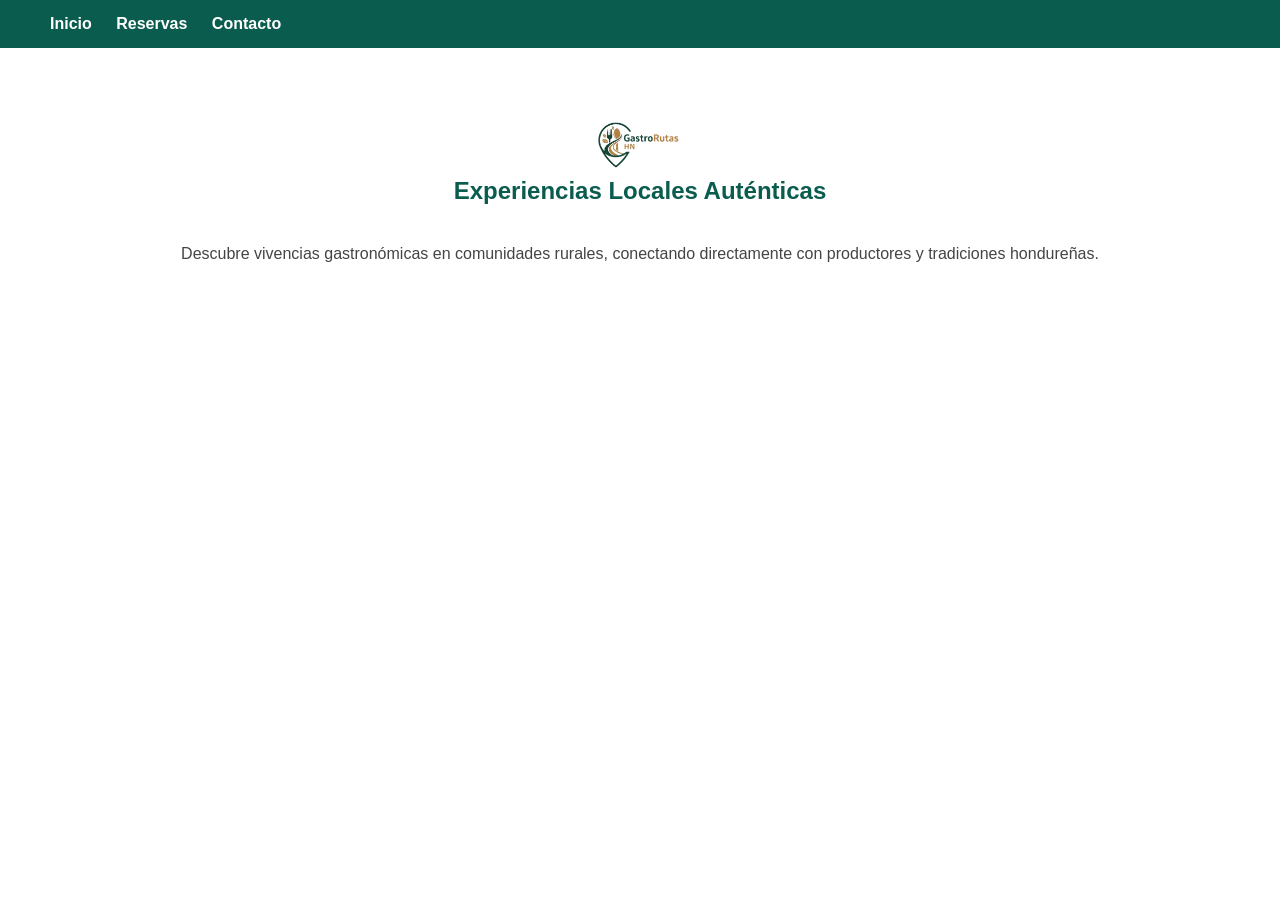
==== experiencias.html @ 40c4cced "Add files via upload" ====
<!DOCTYPE html>
<html lang="es">
<head>
    <meta charset="UTF-8">
    <title>Experiencias Locales | GastroRutas HN</title>
    <link rel="stylesheet" href="styles.css">
</head>
<body>

<header class="header">
        <nav class="menu">
        <a href="index.html">Inicio</a>
        <a href="index.html#reservas">Reservas</a>
        <a href="index.html#contacto">Contacto</a>
    </nav>
</header>

<section class="section">
    <div class="logo">
        <img src="Logo_sf.png" alt="GastroRutas HN">
    </div>
    <h2>Experiencias Locales Auténticas</h2>
    <p>
        Descubre vivencias gastronómicas en comunidades rurales, 
        conectando directamente con productores y tradiciones hondureñas.
    </p>
</section>

</body>
</html>
---- styles.css ----
:root {
    --verde: #0a5c4e;
    --verde-claro: #e8f2ee;
    --dorado: #e5cb8e;
    --blanco: #ffffff;
    --gris: #444;
}

* {
    margin: 0;
    padding: 0;
    box-sizing: border-box;
    font-family: Arial, sans-serif;
}

body {
    color: var(--gris);
    background-color: var(--blanco);
}

/* HEADER */
.header {
    display: flex;
    justify-content: space-between;
    align-items: center;
    padding: 15px 30px;
    background-color: var(--verde);
    position: sticky;
    top: 0;
    z-index: 1000;
}

.logo img {
    height: 55px;
}

.menu a {
    color: var(--blanco);
    margin-left: 20px;
    text-decoration: none;
    font-weight: 600;
}

.menu a:hover {
    color: var(--dorado);
}

/* HERO */
.hero {
    background-color: var(--verde-claro);
    text-align: center;
    padding: 90px 20px;
}

.hero h1 {
    font-size: 2.5rem;
    color: var(--verde);
}

.hero p {
    margin: 20px 0;
    font-size: 1.1rem;
}

.hero-buttons {
    margin-top: 25px;
}

/* SECTIONS */
.section {
    padding: 70px 40px;
    text-align: center;
}

.section.alt {
    background-color: var(--verde-claro);
}

h2 {
    margin-bottom: 40px;
    color: var(--verde);
}

/* FEATURES */
.feature {
    background: var(--verde-claro);
    padding: 25px;
    border-radius: 20px;
    font-weight: 600;
    text-decoration: none;
    color: var(--verde);
    transition: 0.3s;
    display: inline-block;
}

.feature:hover {
    background: var(--dorado);
    color: var(--verde);
    transform: translateY(-5px);
}


/* CARDS */
.cards {
    display: flex;
    justify-content: center;
    gap: 30px;
    flex-wrap: wrap;
}

.card {
    background: var(--blanco);
    padding: 25px;
    width: 280px;
    border-radius: 20px;
    box-shadow: 0 10px 25px rgba(0,0,0,0.08);
}

.card.small {
    width: 200px;
}

.precio {
    color: var(--verde);
    font-weight: bold;
    margin: 15px 0;
}

/* BUTTONS */
.btn {
    display: inline-block;
    margin-top: 15px;
    padding: 12px 25px;
    background: var(--dorado);
    color: var(--verde);
    border-radius: 30px;
    text-decoration: none;
    font-weight: 600;
}

.btn.outline {
    background: transparent;
    border: 2px solid var(--dorado);
}

.btn:hover {
    opacity: 0.85;
}

/* STEPS */
.steps {
    display: flex;
    justify-content: center;
    gap: 25px;
    flex-wrap: wrap;
}

.step {
    background: var(--verde-claro);
    padding: 20px;
    border-radius: 15px;
    font-weight: 600;
}

/* FORM */
.form {
    max-width: 500px;
    margin: auto;
    display: flex;
    flex-direction: column;
    gap: 15px;
}

.form input,
.form select,
.form textarea {
    padding: 12px;
    border-radius: 10px;
    border: 1px solid #ccc;
}

.form button {
    background: var(--verde);
    color: var(--blanco);
    padding: 14px;
    border: none;
    border-radius: 30px;
    font-weight: bold;
    cursor: pointer;
}

.form button:hover {
    background: #16382a;
}

/* FOOTER */
.footer {
    background: var(--verde);
    color: var(--blanco);
    text-align: center;
    padding: 30px 20px;
}

section {
    scroll-margin-top: 90px;
}
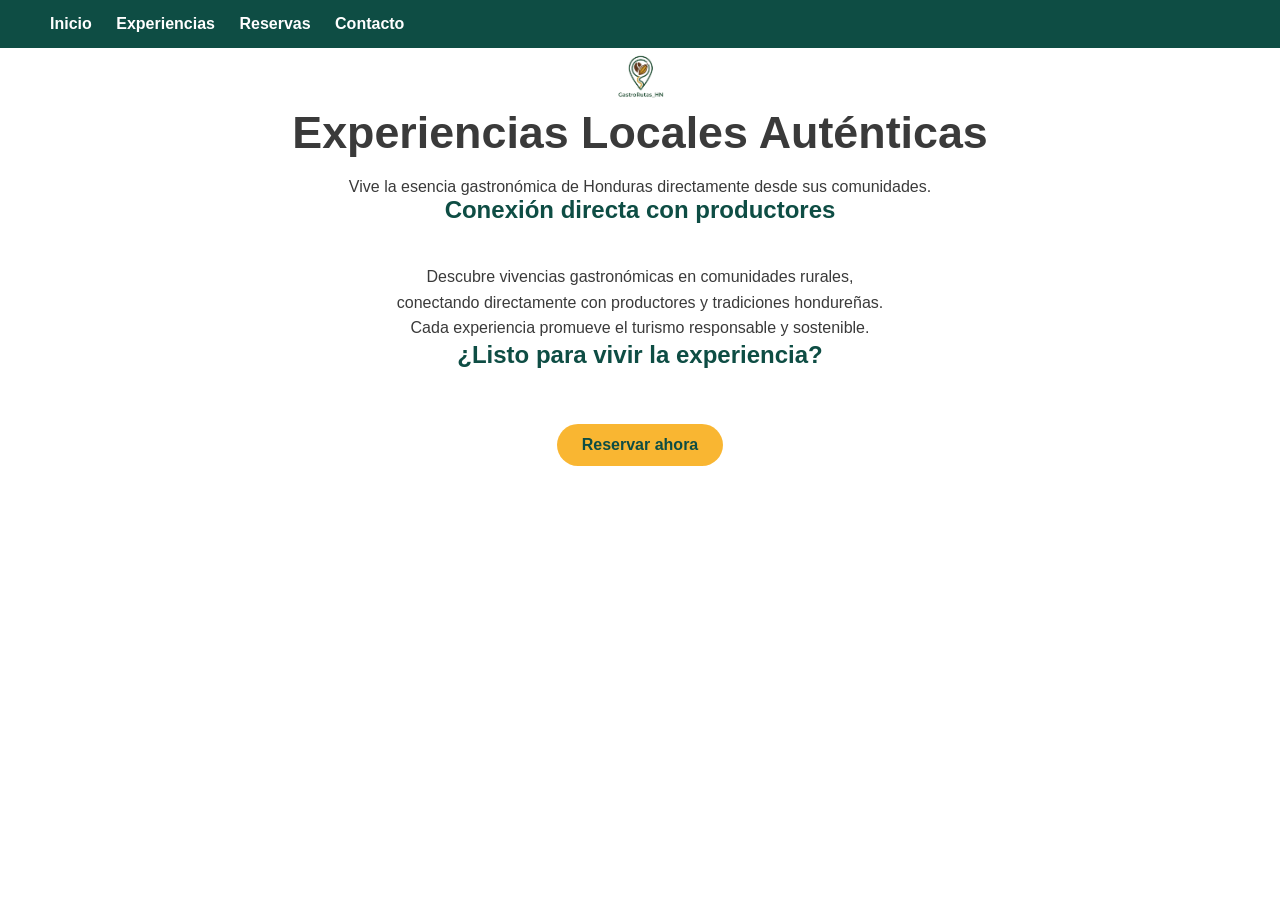
==== commit 4c6e1d02: "Add files via upload" ====
--- a/experiencias.html
+++ b/experiencias.html
@@ -3,28 +3,68 @@
 <head>
     <meta charset="UTF-8">
     <title>Experiencias Locales | GastroRutas HN</title>
+    <meta name="viewport" content="width=device-width, initial-scale=1.0">
     <link rel="stylesheet" href="styles.css">
 </head>
 <body>
 
 <header class="header">
-        <nav class="menu">
+    <!--<div class="logo">
+        <img src="Logo_sf.png" alt="GastroRutas HN">
+    </div>-->
+    <nav class="menu">
         <a href="index.html">Inicio</a>
+        <a href="index.html#experiencias">Experiencias</a>
         <a href="index.html#reservas">Reservas</a>
         <a href="index.html#contacto">Contacto</a>
     </nav>
 </header>
 
-<section class="section">
+<!-- HERO -->
+<section class="page-hero">
     <div class="logo">
         <img src="Logo_sf.png" alt="GastroRutas HN">
     </div>
-    <h2>Experiencias Locales Auténticas</h2>
-    <p>
-        Descubre vivencias gastronómicas en comunidades rurales, 
-        conectando directamente con productores y tradiciones hondureñas.
-    </p>
+    <h1>Experiencias Locales Auténticas</h1>
+    <p>Vive la esencia gastronómica de Honduras directamente desde sus comunidades.</p>
 </section>
+
+<!-- SECCIÓN 1 -->
+<section class="content-section">
+    <div class="content-grid">
+
+        <div class="content-text">
+            <h2>Conexión directa con productores</h2>
+            <p>
+                Descubre vivencias gastronómicas en comunidades rurales,
+                conectando directamente con productores y tradiciones hondureñas.
+                Cada experiencia promueve el turismo responsable y sostenible.
+                <h2>¿Listo para vivir la experiencia?</h2>
+                <a href="index.html#reservas" class="btn">Reservar ahora</a>
+            </p>
+        </div>
+<!--
+        <div class="content-image">
+            <img src="https://images.unsplash.com/photo-1464226184884-fa280b87c399?auto=format&fit=crop&w=1200&q=80" alt="Productores locales">
+        </div>
+-->
+    </div>
+</section>
+
+
+<!-- GALERÍA -->
+<!-- 
+<section class="gallery-section">
+    <h2>Momentos de la Experiencia</h2>
+
+    <div class="gallery-grid">
+        <img src="https://images.unsplash.com/photo-1447933601403-0c6688de566e?auto=format&fit=crop&w=800&q=80" alt="Café">
+        <img src="https://images.unsplash.com/photo-1504674900247-0877df9cc836?auto=format&fit=crop&w=800&q=80" alt="Cocina tradicional">
+        <img src="https://images.unsplash.com/photo-1511381939415-e44015466834?auto=format&fit=crop&w=800&q=80" alt="Cacao">
+    </div>
+</section>
+-->
+<!-- CTA FINAL -->
 
 </body>
 </html>
--- a/styles.css
+++ b/styles.css
@@ -1,9 +1,9 @@
 :root {
-    --verde: #0a5c4e;
-    --verde-claro: #e8f2ee;
-    --dorado: #e5cb8e;
+    --verde: #0e4d44;
+    --verde-claro: #bce1d9;
+    --dorado: #f8a90bd6;
     --blanco: #ffffff;
-    --gris: #444;
+    --gris: #3a3a3a;
 }
 
 * {
@@ -46,6 +46,7 @@
 }
 
 /* HERO */
+
 .hero {
     background-color: var(--verde-claro);
     text-align: center;
@@ -203,4 +204,25 @@
 
 section {
     scroll-margin-top: 90px;
-}+}
+
+.page-hero {
+    text-align: center;
+}
+.page-hero h1 {
+    font-size: 2.8rem;
+    margin-bottom: 20px;
+}
+
+.page-hero p {
+    max-width: 700px;
+    margin: 0 auto;
+}
+.content-text {
+    text-align: center;
+}
+.content-text p {
+    max-width: 500px;
+    margin: 0 auto;
+    line-height: 1.6;
+}
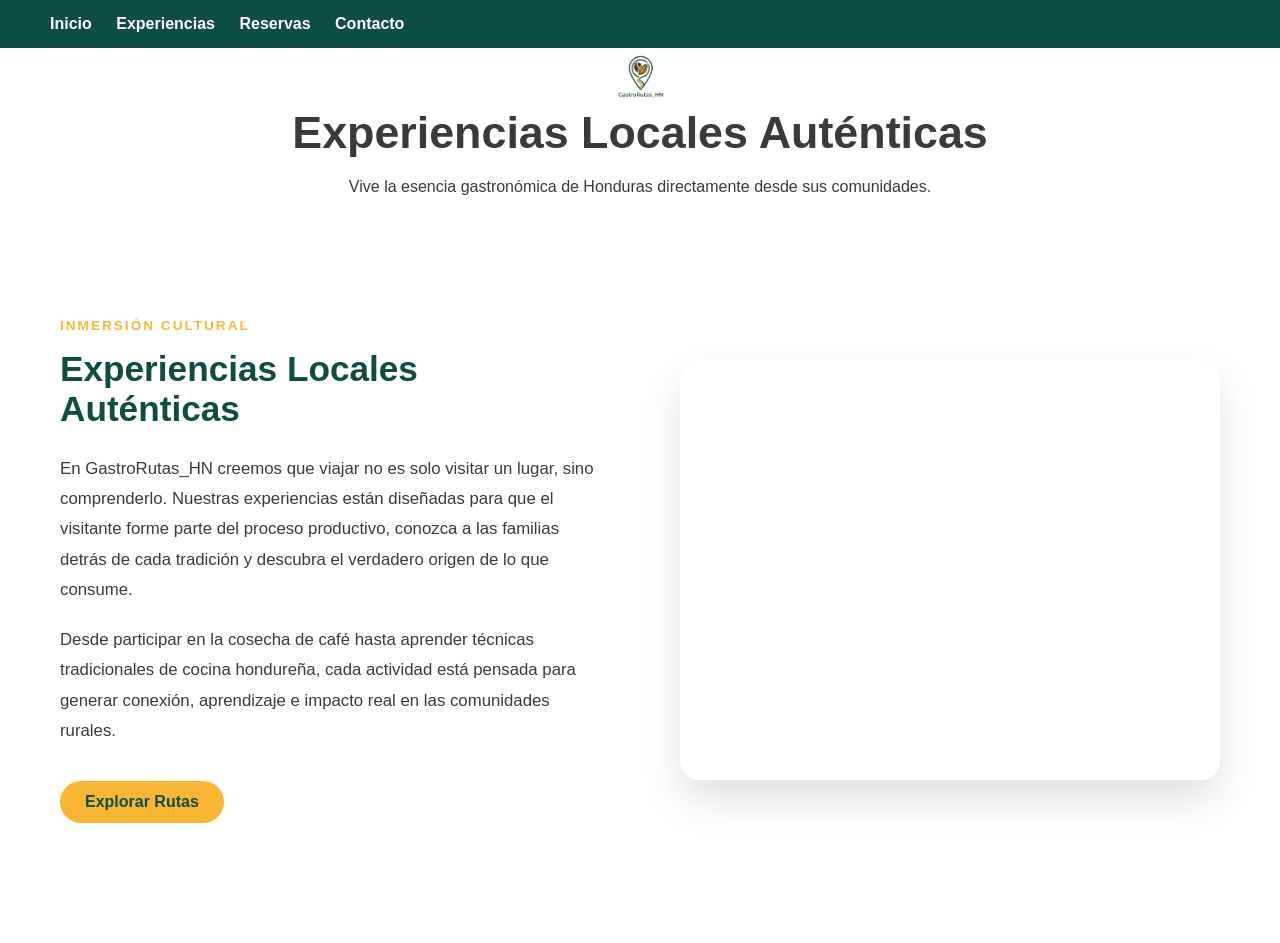
==== commit 639e177f: "Add files via upload" ====
--- a/experiencias.html
+++ b/experiencias.html
@@ -30,27 +30,34 @@
 </section>
 
 <!-- SECCIÓN 1 -->
-<section class="content-section">
-    <div class="content-grid">
+<section id="experiencias" class="split-section highlight-section">
+    <div class="split-content">
 
-        <div class="content-text">
-            <h2>Conexión directa con productores</h2>
+        <div class="split-text">
+            <span class="tag">Inmersión Cultural</span>
+            <h2>Experiencias Locales Auténticas</h2>
             <p>
-                Descubre vivencias gastronómicas en comunidades rurales,
-                conectando directamente con productores y tradiciones hondureñas.
-                Cada experiencia promueve el turismo responsable y sostenible.
-                <h2>¿Listo para vivir la experiencia?</h2>
-                <a href="index.html#reservas" class="btn">Reservar ahora</a>
+                En GastroRutas_HN creemos que viajar no es solo visitar un lugar,
+                sino comprenderlo. Nuestras experiencias están diseñadas para
+                que el visitante forme parte del proceso productivo, conozca a
+                las familias detrás de cada tradición y descubra el verdadero
+                origen de lo que consume.
             </p>
+
+            <p>
+                Desde participar en la cosecha de café hasta aprender técnicas
+                tradicionales de cocina hondureña, cada actividad está pensada
+                para generar conexión, aprendizaje e impacto real en las
+                comunidades rurales.
+            </p>
+
+            <a href="index.html#reservas" class="btn">Explorar Rutas</a>
         </div>
-<!--
-        <div class="content-image">
-            <img src="https://images.unsplash.com/photo-1464226184884-fa280b87c399?auto=format&fit=crop&w=1200&q=80" alt="Productores locales">
-        </div>
--->
+
+        <div class="split-image experiencias-img"></div>
+
     </div>
 </section>
-
 
 <!-- GALERÍA -->
 <!-- 
--- a/styles.css
+++ b/styles.css
@@ -226,3 +226,116 @@
     margin: 0 auto;
     line-height: 1.6;
 }
+.map-container {
+    max-width: 400px;   /* más pequeño */
+    margin: 30px auto;
+    border-radius: 15px;
+    overflow: hidden;
+    box-shadow: 0 10px 25px rgba(0,0,0,0.12);
+}
+
+.map-container iframe {
+    width: 80%;
+    height: 100px;   /* altura reducida */
+    border: 0;
+}
+/* SECCIÓN BASE */
+.split-section {
+    padding: 120px 60px;
+    background: var(--blanco);
+}
+
+.alt-section {
+    background: #f8f8f8;
+}
+
+.split-content {
+    max-width: 1200px;
+    margin: auto;
+    display: flex;
+    align-items: center;
+    gap: 80px;
+    flex-wrap: wrap;
+}
+
+.reverse {
+    flex-direction: row-reverse;
+}
+
+.split-text {
+    flex: 1;
+}
+
+.split-text h2 {
+    font-size: 2.2rem;
+    margin: 15px 0 25px 0;
+    color: var(--verde);
+    font-weight: 600;
+}
+
+.split-text p {
+    margin-bottom: 20px;
+    line-height: 1.8;
+    color: var(--gris);
+    font-size: 1.05rem;
+}
+
+/* Etiqueta pequeña arriba */
+.tag {
+    font-size: 0.85rem;
+    letter-spacing: 2px;
+    text-transform: uppercase;
+    color: var(--dorado);
+    font-weight: bold;
+}
+
+/* IMÁGENES */
+.split-image {
+    flex: 1;
+    min-height: 420px;
+    border-radius: 20px;
+    background-size: cover;
+    background-position: center;
+    box-shadow: 0 20px 40px rgba(0,0,0,0.12);
+}
+
+.gastro-img {
+    background-image: url('https://images.unsplash.com/photo-1546069901-ba9599a7e63c');
+}
+
+.productores-img {
+    background-image: url('https://images.unsplash.com/photo-1506806732259-39c2d0268443');
+}
+
+/* RESPONSIVE */
+@media (max-width: 900px) {
+    .split-content {
+        flex-direction: column;
+        gap: 40px;
+    }
+
+    .reverse {
+        flex-direction: column;
+    }
+
+    .split-image {
+        width: 100%;
+    }
+}
+
+/* SECCIÓN DESTACADA */
+.highlight-section {
+    background: linear-gradient(
+        rgba(255,255,255,0.92),
+        rgba(255,255,255,0.92)
+    ),
+    url('https://images.unsplash.com/photo-1529692236671-f1f6cf9683ba');
+    background-size: cover;
+    background-position: center;
+}
+
+/* Imagen específica */
+.experiencias-img {
+    background-image: url('https://images.unsplash.com/photo-1511690656952-34342bb7c2f2');
+}
+
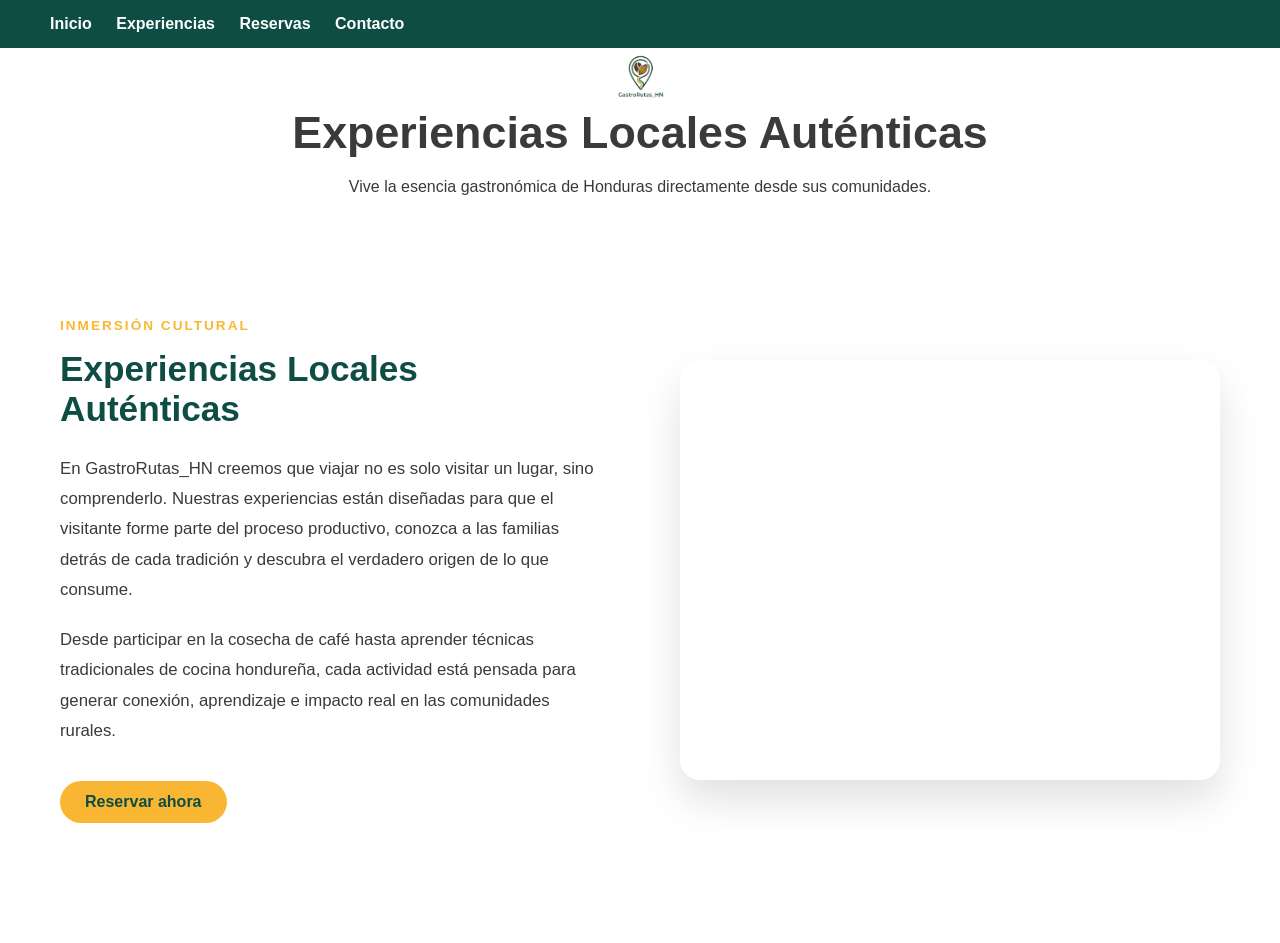
==== commit 6c52527f: "Add files via upload" ====
--- a/experiencias.html
+++ b/experiencias.html
@@ -51,7 +51,7 @@
                 comunidades rurales.
             </p>
 
-            <a href="index.html#reservas" class="btn">Explorar Rutas</a>
+            <a href="index.html#reservas" class="btn">Reservar ahora</a>
         </div>
 
         <div class="split-image experiencias-img"></div>
